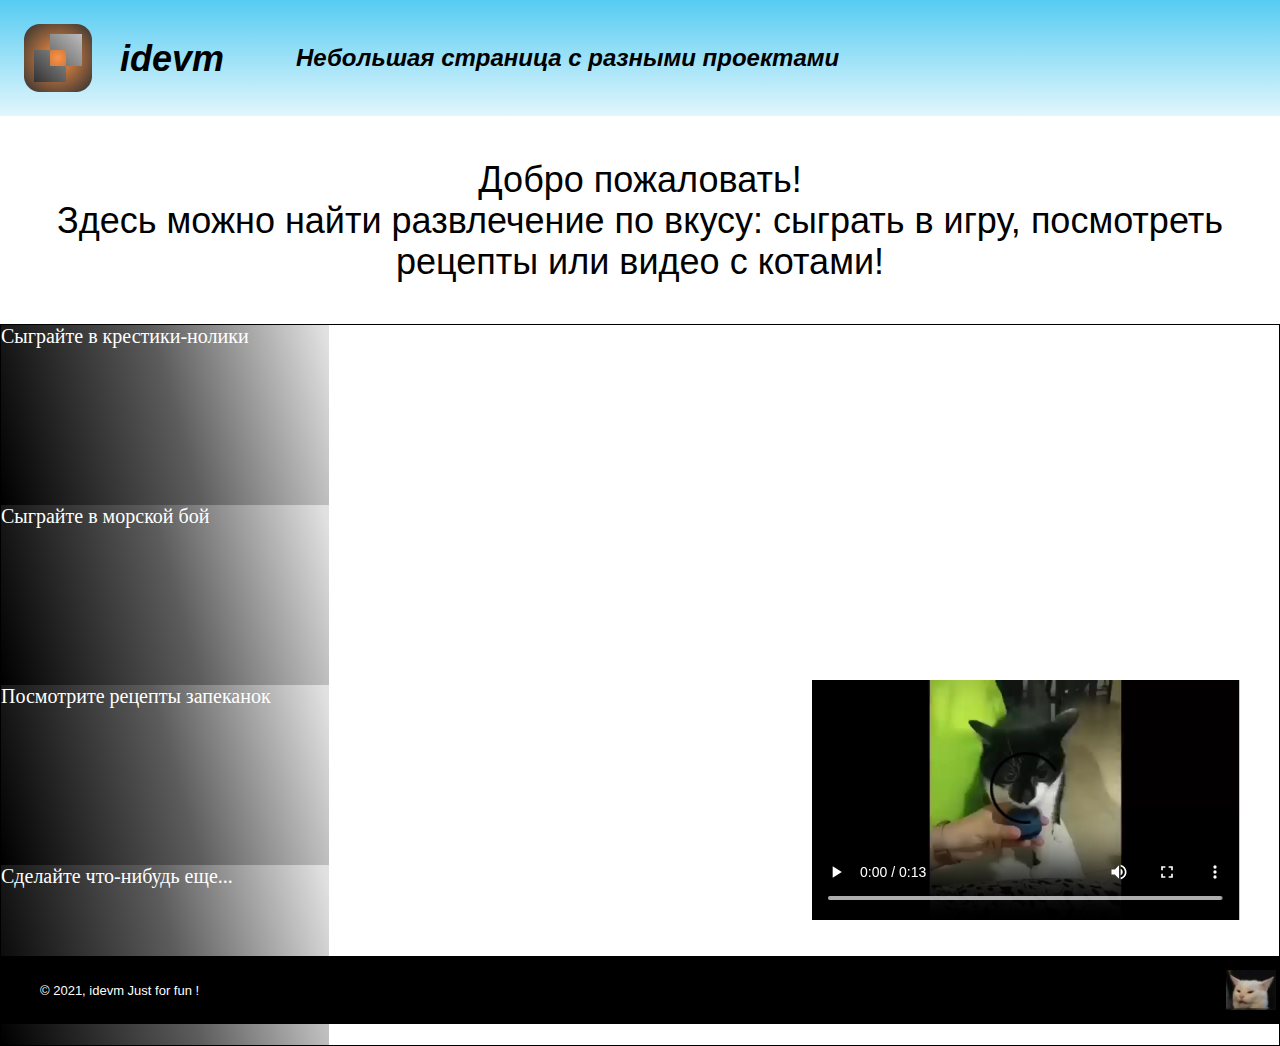
==== index.html @ 553a801b "x" ====
<!DOCTYPE html>
<html>
<head>
	<meta charset="utf-8">
	<meta name="viewport" content="width=device-width, initial-scale=1">
	<title>Всякие штуки</title>
	<link rel="stylesheet" type="text/css" href="index2.css">
</head>
<body>
	<header>
		<div id="logo"></div>
		<div id="logoText">idevm</div>	
		<div id="headerText">Небольшая страница с разными проектами</div>
	</header>
	<div id="intro"><p>Добро пожаловать!<br>Здесь можно найти развлечение по вкусу: сыграть в игру, посмотреть рецепты или видео с котами!</p></div>
	<div id="content">
		<div id="cB1"><div class="a"><a href="xoxo/xoxo.html">Сыграйте в крестики-нолики</a></div></div>
		<div id="cB2"><a href="battleships/battleships.html">Сыграйте в морской бой</a></div>
		<div id="cB3"><a href="receipts/zapekanki.html">Посмотрите рецепты запеканок</a></div>
		<div id="cB4"><a href="more.html">Сделайте что-нибудь еще...</a></div>
	</div>
	<div id="video"><div class="v"><video controls loop height="240px" preload="auto" src="nyam.mp4"></video></div></div>
	<footer>
	</footer>
		<div id="footerText">&copy; 2021, idevm Just for fun !</div>
		<div id="wtfCat"><img src="wtfCat.jpg" height="40px"></div>
</body>
</html>
---- index2.css ----
body {
	background: #FFFFFF;
}

a {
	color: white;
	text-decoration: none;
	font-size: 20px;
}

header {
	position: absolute;
	height: 116px;
	left: 0px;
	right: 0px;
	top: 0px;
	background: linear-gradient(180deg, #56CCF2 0%, #FFFFFF 121.12%);
}

#logo {
	position: absolute;
width: 68px;
height: 68px;
left: 24px;
top: 24px;
background: url("logo.png");
}

#logoText {
	position: absolute;
width: 176px;
height: 116px;
left: 120px;
top: 0px;

font-family: Arial;
font-style: italic;
font-weight: bold;
font-size: 36px;
line-height: 41px;
display: flex;
align-items: center;
text-align: center;

color: #000000;

}

#headerText {
	position: absolute;
height: 116px;
left: 296px;
right: 40px;
top: 0px;

font-family: Arial;
font-style: italic;
font-weight: bold;
font-size: 24px;
line-height: 100%;

display: flex;
align-items: center;
text-align: right;

color: #000000;

}

#intro {
	position: absolute;
height: 208px;
left: 40px;
right: 40px;
top: 116px;

font-family: Arial;
font-style: normal;
font-weight: normal;
font-size: 36px;
line-height: 41px;
display: flex;
align-items: center;
text-align: center;

color: #000000;

}

#content {
position: absolute;
left: 0px;
right: 0px;
top: 324px;

border: 1px solid #000000;
box-sizing: border-box;
}

#cB1, #cB2, #cB3, #cB4 {
position: relative;
width: 328px;
height: 180px;
left: 0px;
top: 0px;

background: linear-gradient(254.34deg, #E1E1E1 1.52%, #5C5C5C 47.29%, #000000 100%);
}

#video {
	position: absolute;
width: 428px;
height: 240px;
right: 40px;
top: 680px;

background: #C4C4C4;
}

footer {
	position: absolute;
height: 68px;
left: 0px;
right: 0px;
top: 956px;

background: #000000;
}

#footerText {
position: absolute;
height: 67px;
left: 40px;
right: 40px;
top: 957px;

font-family: Arial;
font-style: normal;
font-weight: normal;
font-size: 13px;
line-height: 15px;
display: flex;
align-items: center;
text-align: center;

color: #FFFFFF;

}

#wtfCat {
position: absolute;
width: 40px;
height: 40px;
right: 14px;
top: 970px;

background: #C4C4C4;
}
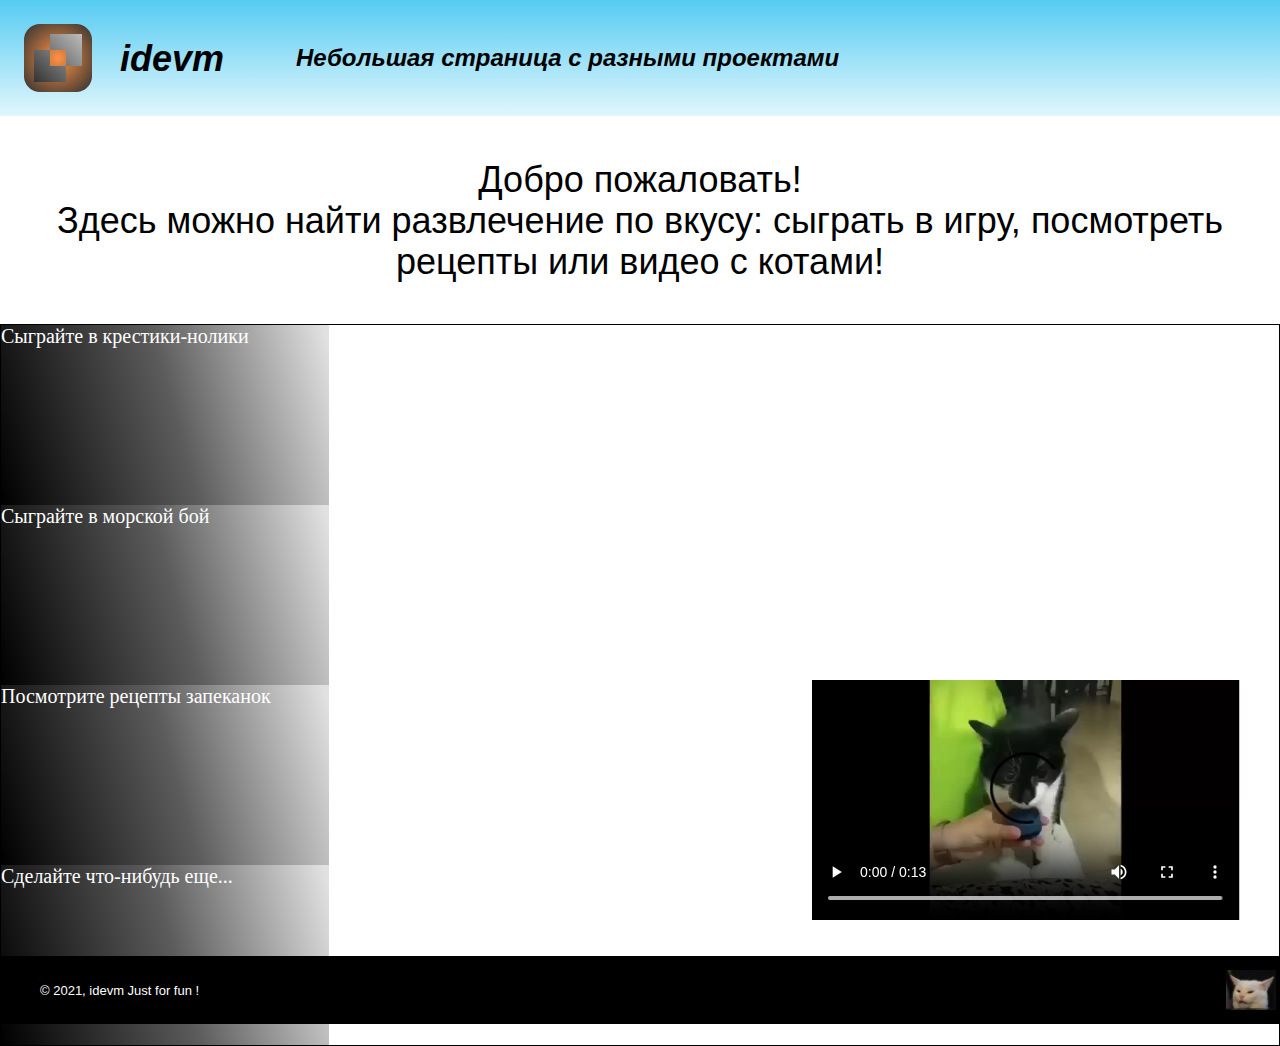
==== commit 416c15de: "Update index.html" ====
--- a/index.html
+++ b/index.html
@@ -2,7 +2,7 @@
 <html>
 <head>
 	<meta charset="utf-8">
-	<meta name="viewport" content="width=device-width, initial-scale=1">
+	<meta name="viewport" content="width=device-width, initial-scale=0.5">
 	<title>Всякие штуки</title>
 	<link rel="stylesheet" type="text/css" href="index2.css">
 </head>
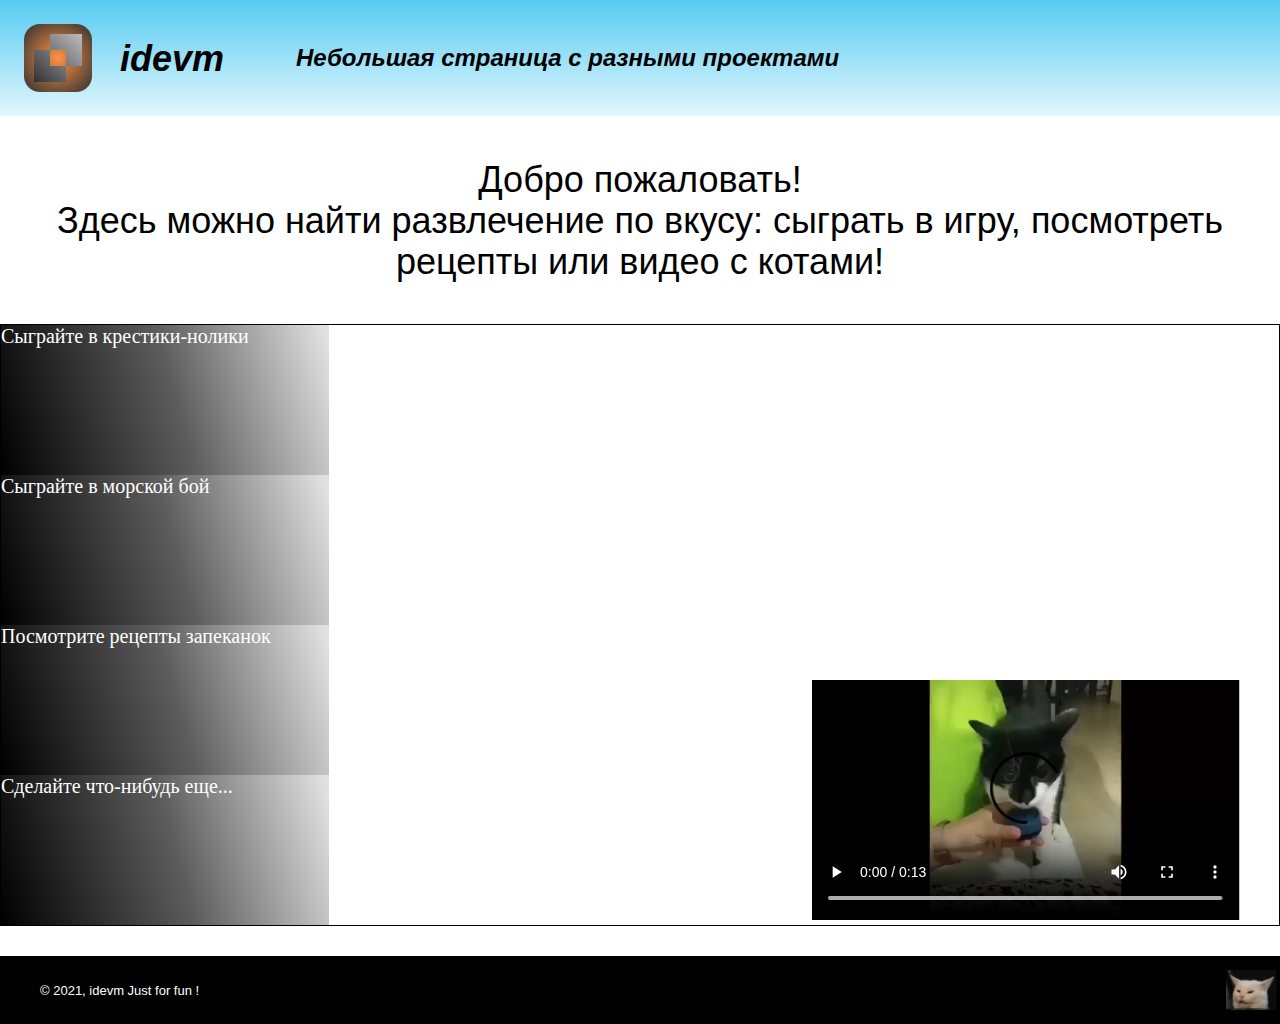
==== commit fd42a20e: "x" ====
--- a/index.html
+++ b/index.html
@@ -4,7 +4,7 @@
 	<meta charset="utf-8">
 	<meta name="viewport" content="width=device-width, initial-scale=0.5">
 	<title>Всякие штуки</title>
-	<link rel="stylesheet" type="text/css" href="index2.css">
+	<link rel="stylesheet" type="text/css" href="index.css">
 </head>
 <body>
 	<header>
--- a/index.css
+++ b/index.css
@@ -0,0 +1,158 @@
+body {
+	background: #FFFFFF;
+}
+
+a {
+	color: white;
+	text-decoration: none;
+	font-size: 20px;
+}
+
+header {
+	position: absolute;
+	height: 116px;
+	left: 0px;
+	right: 0px;
+	top: 0px;
+	background: linear-gradient(180deg, #56CCF2 0%, #FFFFFF 121.12%);
+}
+
+#logo {
+	position: absolute;
+width: 68px;
+height: 68px;
+left: 24px;
+top: 24px;
+background: url("logo.png");
+}
+
+#logoText {
+	position: absolute;
+width: 176px;
+height: 116px;
+left: 120px;
+top: 0px;
+
+font-family: Arial;
+font-style: italic;
+font-weight: bold;
+font-size: 36px;
+line-height: 41px;
+display: flex;
+align-items: center;
+text-align: center;
+
+color: #000000;
+
+}
+
+#headerText {
+	position: absolute;
+height: 116px;
+left: 296px;
+right: 40px;
+top: 0px;
+
+font-family: Arial;
+font-style: italic;
+font-weight: bold;
+font-size: 24px;
+line-height: 100%;
+
+display: flex;
+align-items: center;
+text-align: right;
+
+color: #000000;
+
+}
+
+#intro {
+	position: absolute;
+height: 208px;
+left: 40px;
+right: 40px;
+top: 116px;
+
+font-family: Arial;
+font-style: normal;
+font-weight: normal;
+font-size: 36px;
+line-height: 41px;
+display: flex;
+align-items: center;
+text-align: center;
+
+color: #000000;
+
+}
+
+#content {
+position: absolute;
+left: 0px;
+right: 0px;
+top: 324px;
+
+border: 1px solid #000000;
+box-sizing: border-box;
+}
+
+#cB1, #cB2, #cB3, #cB4 {
+position: relative;
+width: 328px;
+height: 150px;
+left: 0px;
+top: 0px;
+
+background: linear-gradient(254.34deg, #E1E1E1 1.52%, #5C5C5C 47.29%, #000000 100%);
+}
+
+#video {
+	position: absolute;
+width: 428px;
+height: 240px;
+right: 40px;
+top: 680px;
+
+background: #C4C4C4;
+}
+
+footer {
+	position: absolute;
+height: 68px;
+left: 0px;
+right: 0px;
+top: 956px;
+
+background: #000000;
+}
+
+#footerText {
+position: absolute;
+height: 67px;
+left: 40px;
+right: 40px;
+top: 957px;
+
+font-family: Arial;
+font-style: normal;
+font-weight: normal;
+font-size: 13px;
+line-height: 15px;
+display: flex;
+align-items: center;
+text-align: center;
+
+color: #FFFFFF;
+
+}
+
+#wtfCat {
+position: absolute;
+width: 40px;
+height: 40px;
+right: 14px;
+top: 970px;
+
+background: #C4C4C4;
+}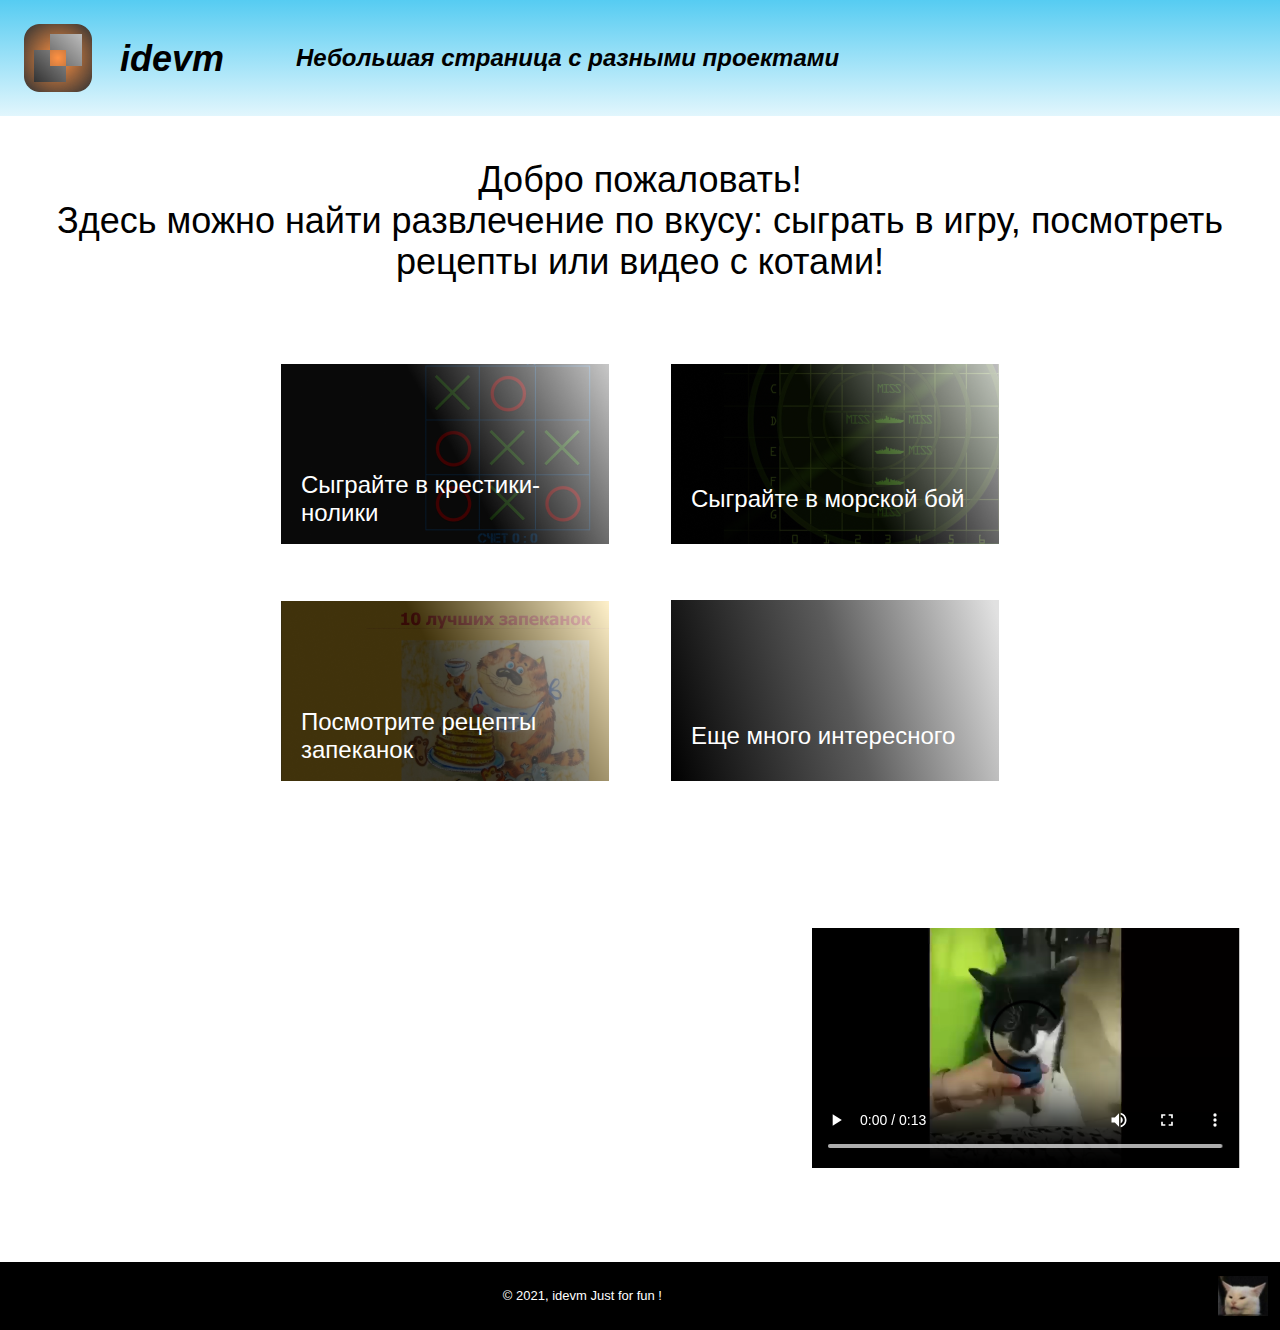
==== commit 40b619d4: "new style" ====
--- a/index.html
+++ b/index.html
@@ -14,15 +14,15 @@
 	</header>
 	<div id="intro"><p>Добро пожаловать!<br>Здесь можно найти развлечение по вкусу: сыграть в игру, посмотреть рецепты или видео с котами!</p></div>
 	<div id="content">
-		<div id="cB1"><div class="a"><a href="xoxo/xoxo.html">Сыграйте в крестики-нолики</a></div></div>
+		<div id="cB1"><a href="xoxo/xoxo.html">Сыграйте в крестики-нолики</a></div>
 		<div id="cB2"><a href="battleships/battleships.html">Сыграйте в морской бой</a></div>
 		<div id="cB3"><a href="receipts/zapekanki.html">Посмотрите рецепты запеканок</a></div>
-		<div id="cB4"><a href="more.html">Сделайте что-нибудь еще...</a></div>
+		<div id="cB4"><a href="more.html">Еще много интересного</a></div>
 	</div>
 	<div id="video"><div class="v"><video controls loop height="240px" preload="auto" src="nyam.mp4"></video></div></div>
 	<footer>
-	</footer>
 		<div id="footerText">&copy; 2021, idevm Just for fun !</div>
 		<div id="wtfCat"><img src="wtfCat.jpg" height="40px"></div>
+	</footer>
 </body>
 </html>--- a/index.css
+++ b/index.css
@@ -5,29 +5,34 @@
 a {
 	color: white;
 	text-decoration: none;
-	font-size: 20px;
+	font-size: 24px;
+	padding: 100px 20px 10px 20px;
+
 }
 
 header {
-	position: absolute;
-	height: 116px;
-	left: 0px;
-	right: 0px;
-	top: 0px;
-	background: linear-gradient(180deg, #56CCF2 0%, #FFFFFF 121.12%);
+position: absolute;
+height: 116px;
+left: 0px;
+right: 0px;
+top: 0px;
+
+
+background: linear-gradient(180deg, #56CCF2 0%, #FFFFFF 121.12%);
 }
 
 #logo {
-	position: absolute;
+position: absolute;
 width: 68px;
 height: 68px;
 left: 24px;
 top: 24px;
+
 background: url("logo.png");
 }
 
 #logoText {
-	position: absolute;
+position: absolute;
 width: 176px;
 height: 116px;
 left: 120px;
@@ -40,17 +45,16 @@
 line-height: 41px;
 display: flex;
 align-items: center;
-text-align: center;
 
 color: #000000;
 
 }
 
 #headerText {
-	position: absolute;
+position: absolute;
 height: 116px;
 left: 296px;
-right: 40px;
+right: 0px;
 top: 0px;
 
 font-family: Arial;
@@ -58,17 +62,18 @@
 font-weight: bold;
 font-size: 24px;
 line-height: 100%;
+/* or 24px */
 
 display: flex;
 align-items: center;
-text-align: right;
+text-align: center;
 
 color: #000000;
 
 }
 
 #intro {
-	position: absolute;
+position: absolute;
 height: 208px;
 left: 40px;
 right: 40px;
@@ -89,70 +94,105 @@
 
 #content {
 position: absolute;
-left: 0px;
-right: 0px;
-top: 324px;
+height: 417px;
+left: 40px;
+right: 40px;
+top: 364px;
 
-border: 1px solid #000000;
-box-sizing: border-box;
 }
 
 #cB1, #cB2, #cB3, #cB4 {
-position: relative;
+font-family: Arial;
+font-style: normal;
+font-weight: normal;
+font-size: 24px;
+line-height: 28px;
+display: flex;
+align-items: center;
+color: #FFFFFF;
+}
+
+#cB1 {
+position: absolute;
 width: 328px;
-height: 150px;
-left: 0px;
+height: 180px;
+left: calc(50% - 328px/2 - 195px);
 top: 0px;
+background-image: url(XObox.png);
+}
 
+#cB2 {
+position: absolute;
+width: 328px;
+height: 180px;
+left: calc(50% - 328px/2 + 195px);
+top: 0px;
+background-image: url(BtlshpBox.png);
+}
+
+#cB3 {
+position: absolute;
+width: 328px;
+height: 180px;
+left: calc(50% - 328px/2 - 195px);
+top: 237px;
+background-image: url(Receipts.png);
+}
+
+#cB4 {
+position: absolute;
+width: 328px;
+height: 181px;
+left: calc(50% - 328px/2 + 195px);
+top: 236px;
 background: linear-gradient(254.34deg, #E1E1E1 1.52%, #5C5C5C 47.29%, #000000 100%);
 }
 
 #video {
-	position: absolute;
+position: absolute;
 width: 428px;
 height: 240px;
 right: 40px;
-top: 680px;
+top: 928px;
 
 background: #C4C4C4;
 }
 
 footer {
-	position: absolute;
+position: absolute;
 height: 68px;
 left: 0px;
 right: 0px;
-top: 956px;
+top: 1262px;
 
 background: #000000;
 }
 
 #footerText {
 position: absolute;
-height: 67px;
-left: 40px;
-right: 40px;
-top: 957px;
+left: 0.25%;
+right: 9.25%;
+top: 0%;
+bottom: 1.47%;
 
 font-family: Arial;
 font-style: normal;
 font-weight: normal;
 font-size: 13px;
-line-height: 15px;
-display: flex;
+line-height: 68px;
+display: block;
 align-items: center;
 text-align: center;
 
 color: #FFFFFF;
-
 }
 
 #wtfCat {
 position: absolute;
 width: 40px;
-height: 40px;
-right: 14px;
-top: 970px;
+right: 22px;
+top: 14px;
+bottom: 14px;
 
 background: #C4C4C4;
 }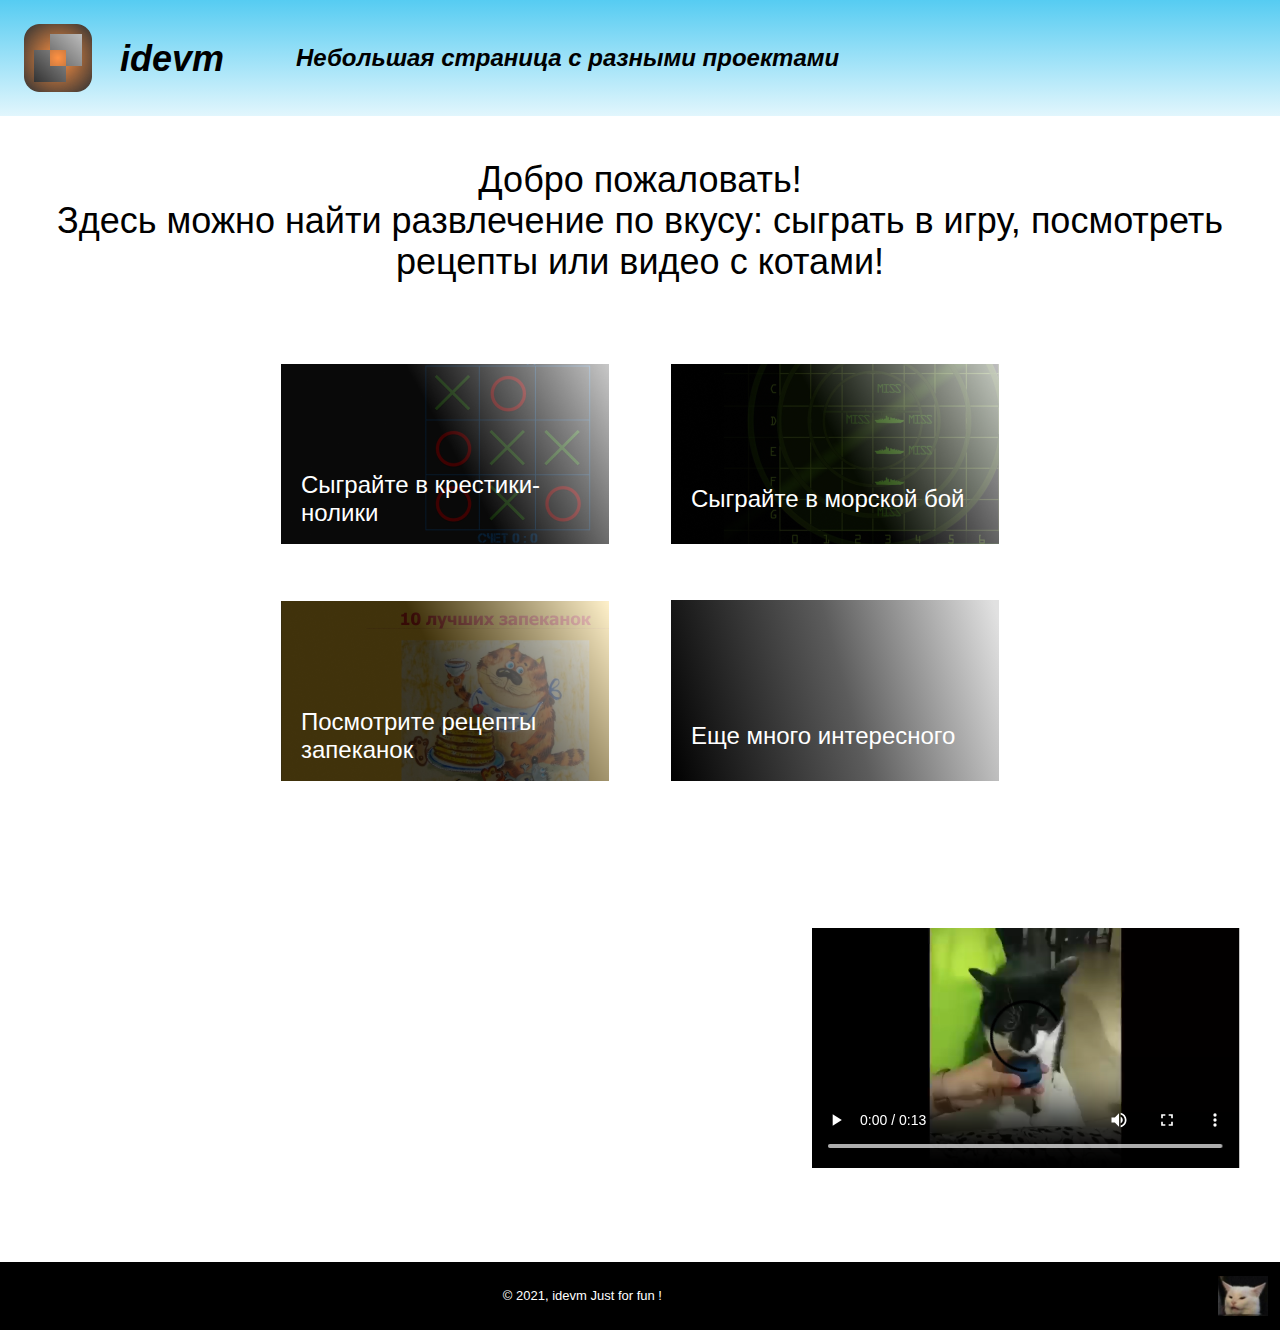
==== commit 01259d67: "Update index.html" ====
--- a/index.html
+++ b/index.html
@@ -2,7 +2,7 @@
 <html>
 <head>
 	<meta charset="utf-8">
-	<meta name="viewport" content="width=device-width, initial-scale=0.5">
+	<meta name="viewport" content="width=device-width, initial-scale=1">
 	<title>Всякие штуки</title>
 	<link rel="stylesheet" type="text/css" href="index.css">
 </head>
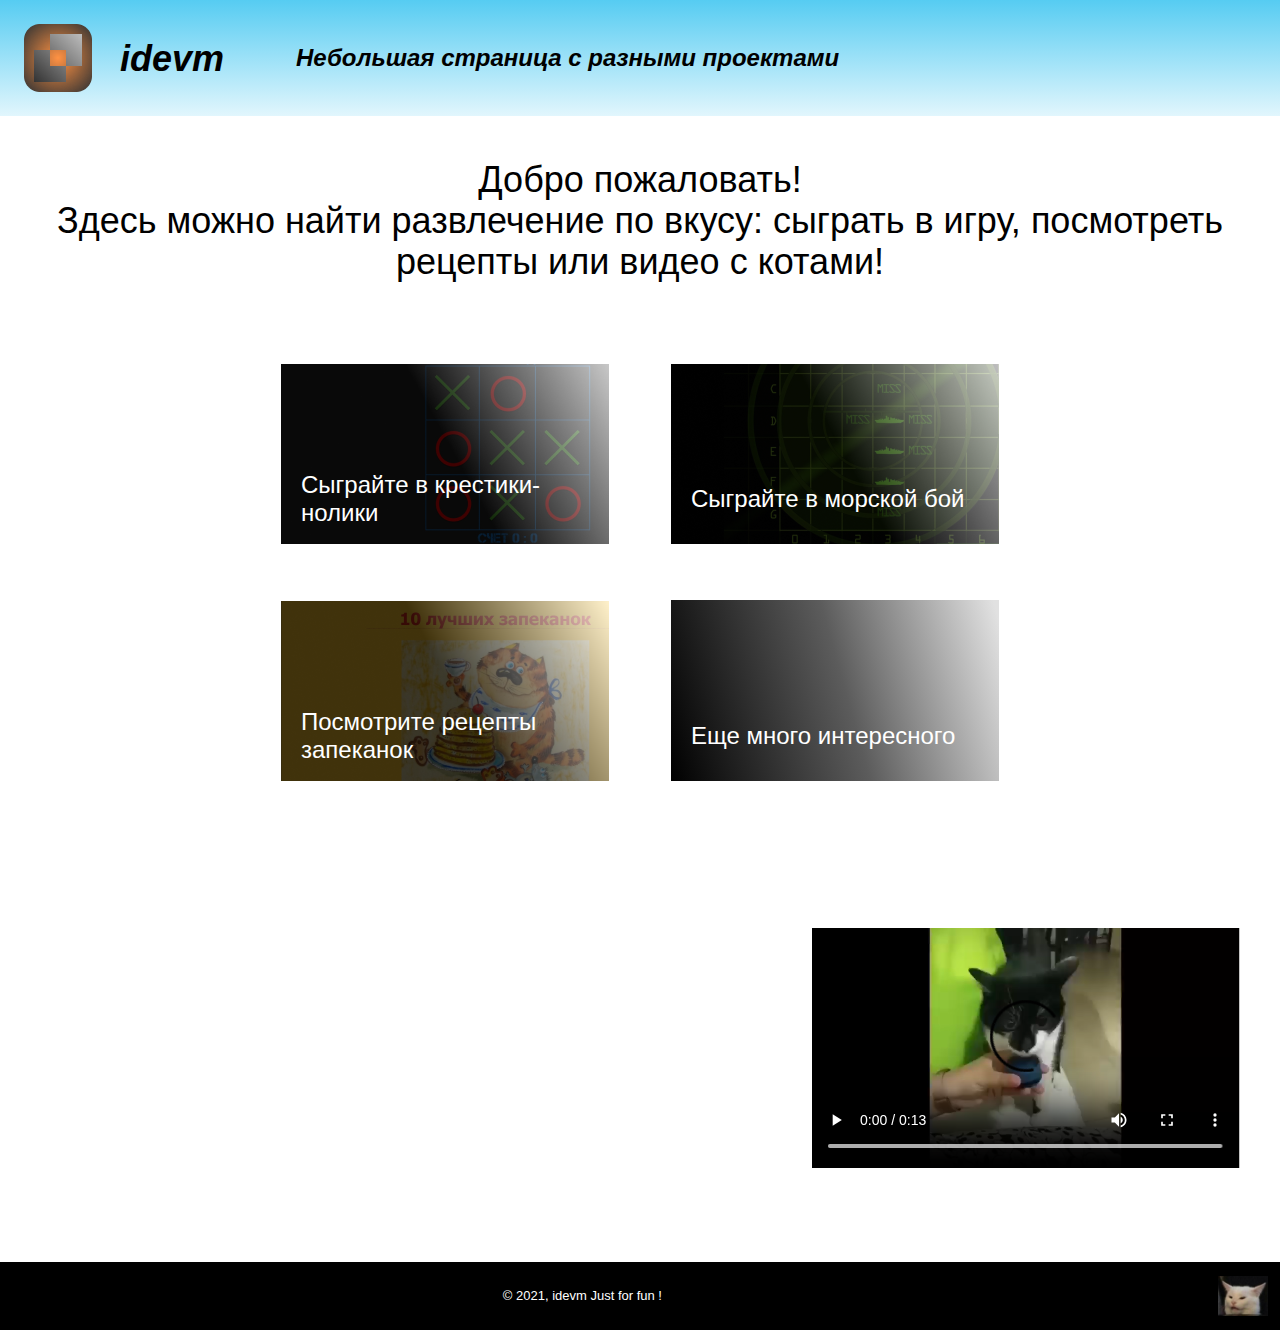
==== commit ea16e301: "Update index.html" ====
--- a/index.html
+++ b/index.html
@@ -2,7 +2,7 @@
 <html>
 <head>
 	<meta charset="utf-8">
-	<meta name="viewport" content="width=device-width, initial-scale=1">
+	<meta name="viewport" content="width=device-width, initial-scale=0.5">
 	<title>Всякие штуки</title>
 	<link rel="stylesheet" type="text/css" href="index.css">
 </head>
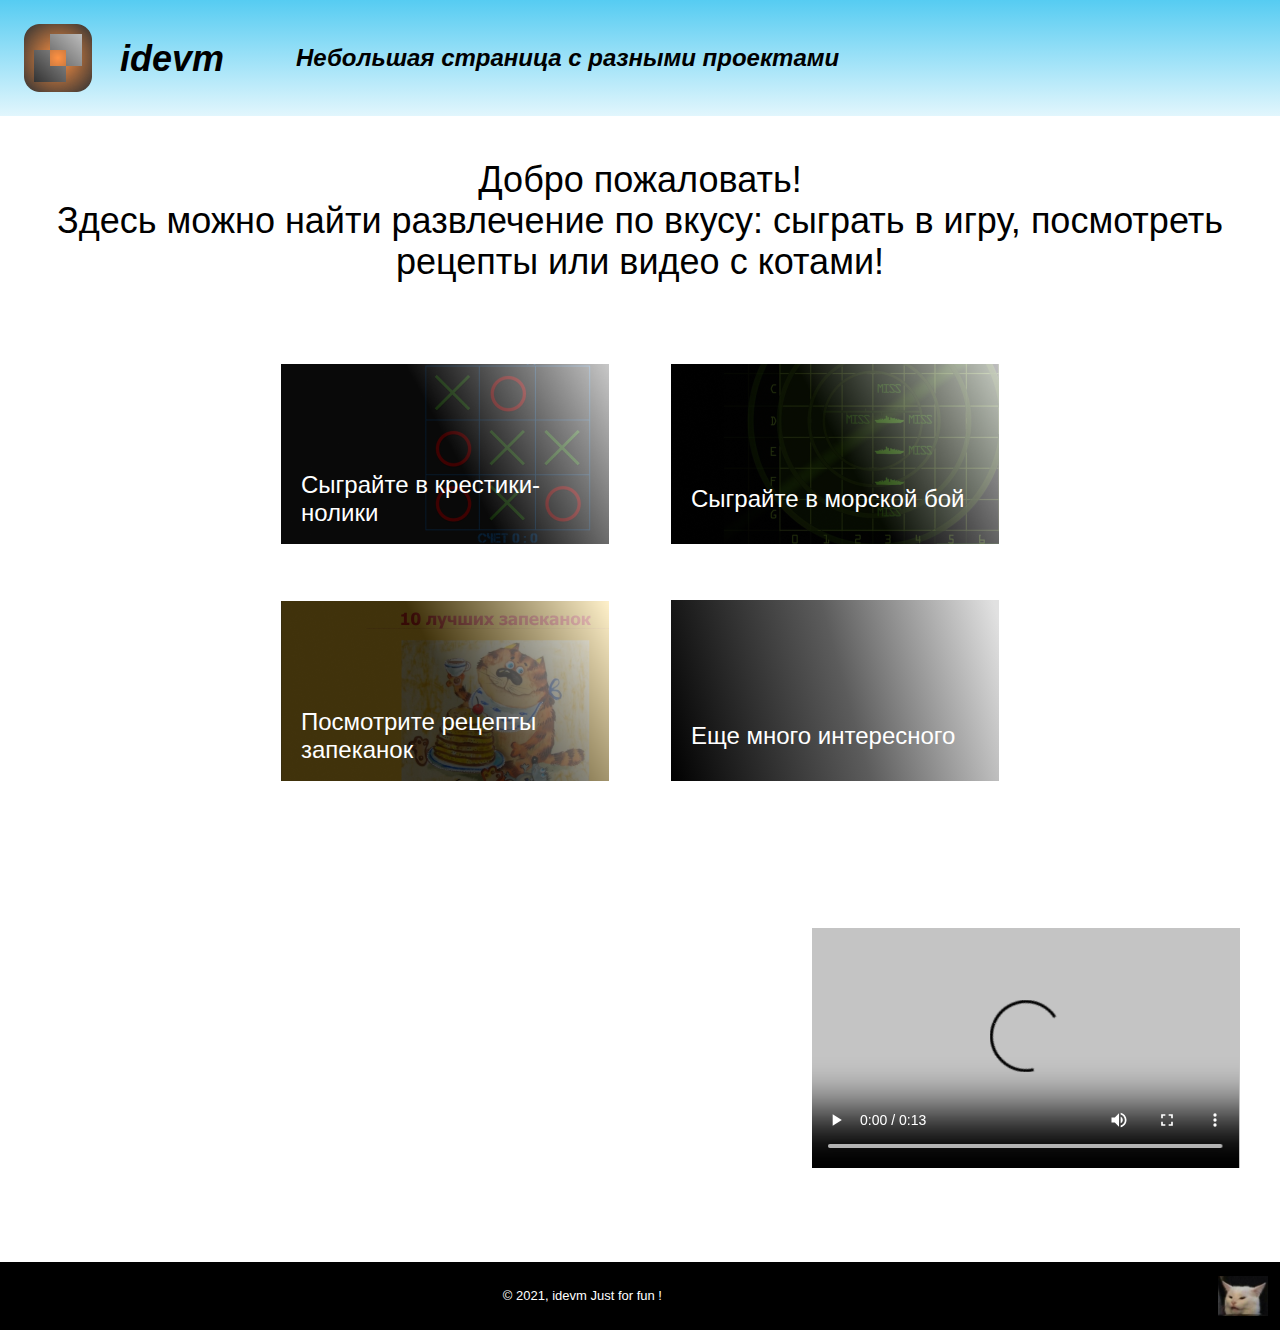
==== commit 3155fbee: "Update index.html" ====
--- a/index.html
+++ b/index.html
@@ -14,7 +14,7 @@
 	</header>
 	<div id="intro"><p>Добро пожаловать!<br>Здесь можно найти развлечение по вкусу: сыграть в игру, посмотреть рецепты или видео с котами!</p></div>
 	<div id="content">
-		<div id="cB1"><a href="xoxo/xoxo.html">Сыграйте в крестики-нолики</a></div>
+		<div id="cB1"><a href="https://idevm.github.io/XO/">Сыграйте в крестики-нолики</a></div>
 		<div id="cB2"><a href="battleships/battleships.html">Сыграйте в морской бой</a></div>
 		<div id="cB3"><a href="receipts/zapekanki.html">Посмотрите рецепты запеканок</a></div>
 		<div id="cB4"><a href="more.html">Еще много интересного</a></div>
@@ -25,4 +25,4 @@
 		<div id="wtfCat"><img src="wtfCat.jpg" height="40px"></div>
 	</footer>
 </body>
-</html>+</html>
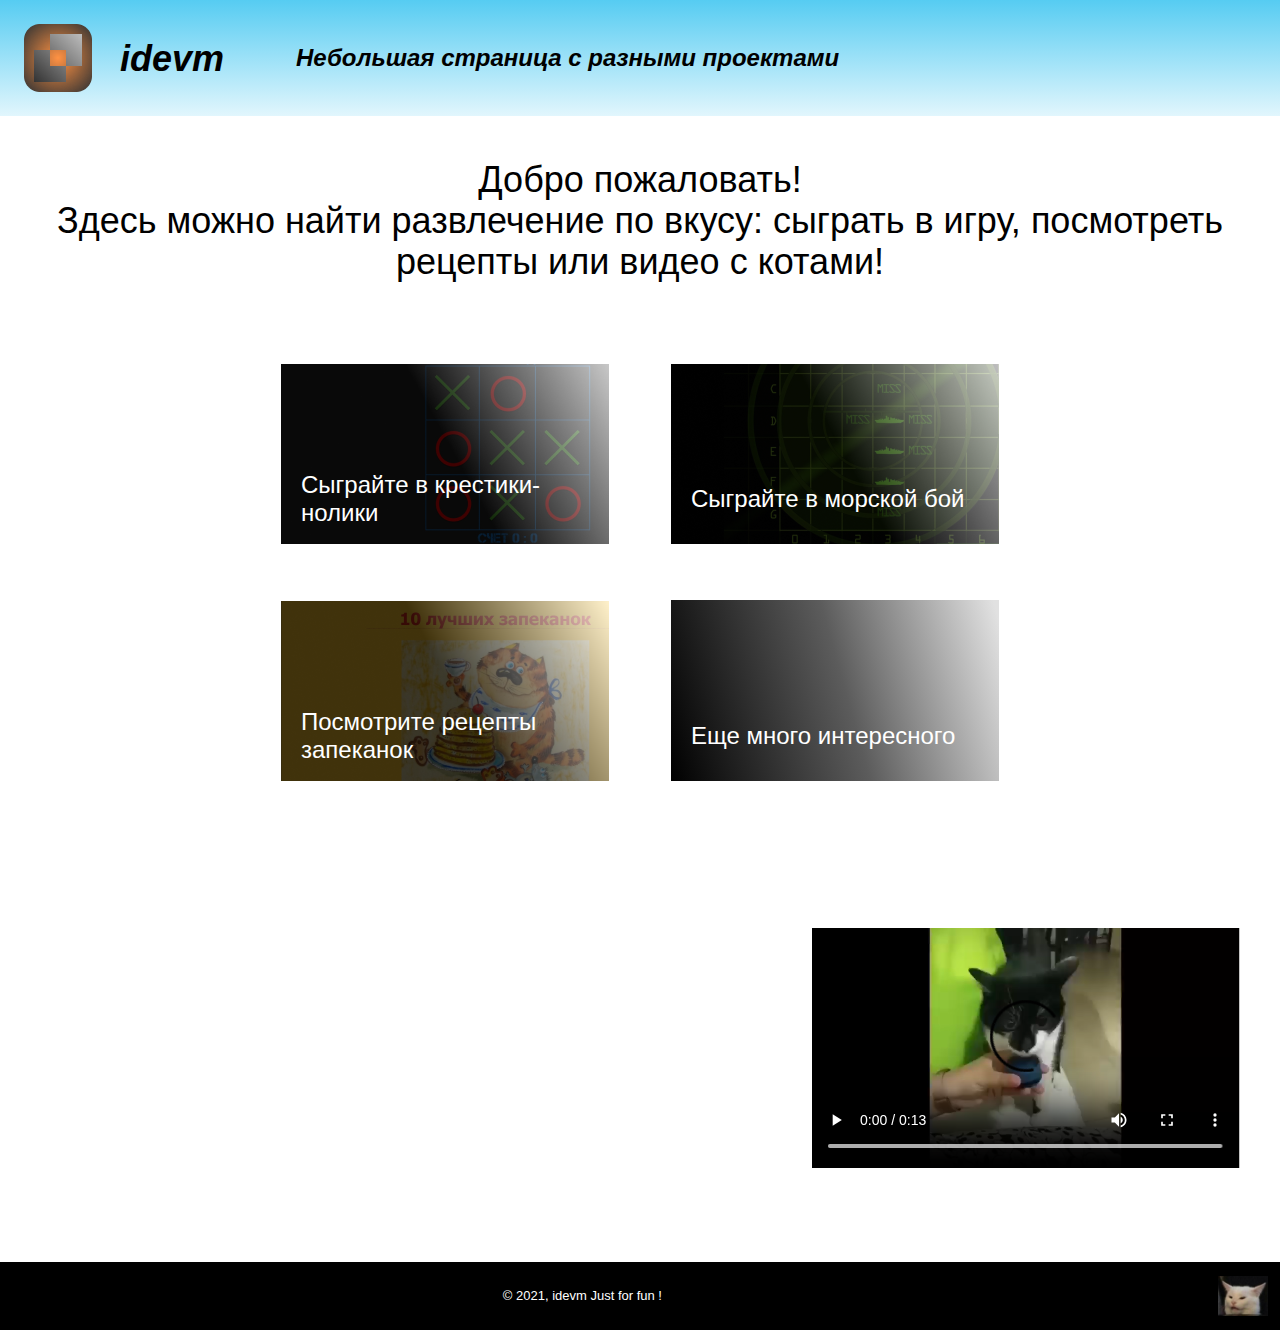
==== commit 7b05145d: "Update index.html" ====
--- a/index.html
+++ b/index.html
@@ -17,7 +17,7 @@
 		<div id="cB1"><a href="https://idevm.github.io/XO/">Сыграйте в крестики-нолики</a></div>
 		<div id="cB2"><a href="battleships/battleships.html">Сыграйте в морской бой</a></div>
 		<div id="cB3"><a href="receipts/zapekanki.html">Посмотрите рецепты запеканок</a></div>
-		<div id="cB4"><a href="more.html">Еще много интересного</a></div>
+		<div id="cB4"><a href="https://idevm.github.io/sudoku/">Еще много интересного</a></div>
 	</div>
 	<div id="video"><div class="v"><video controls loop height="240px" preload="auto" src="nyam.mp4"></video></div></div>
 	<footer>
